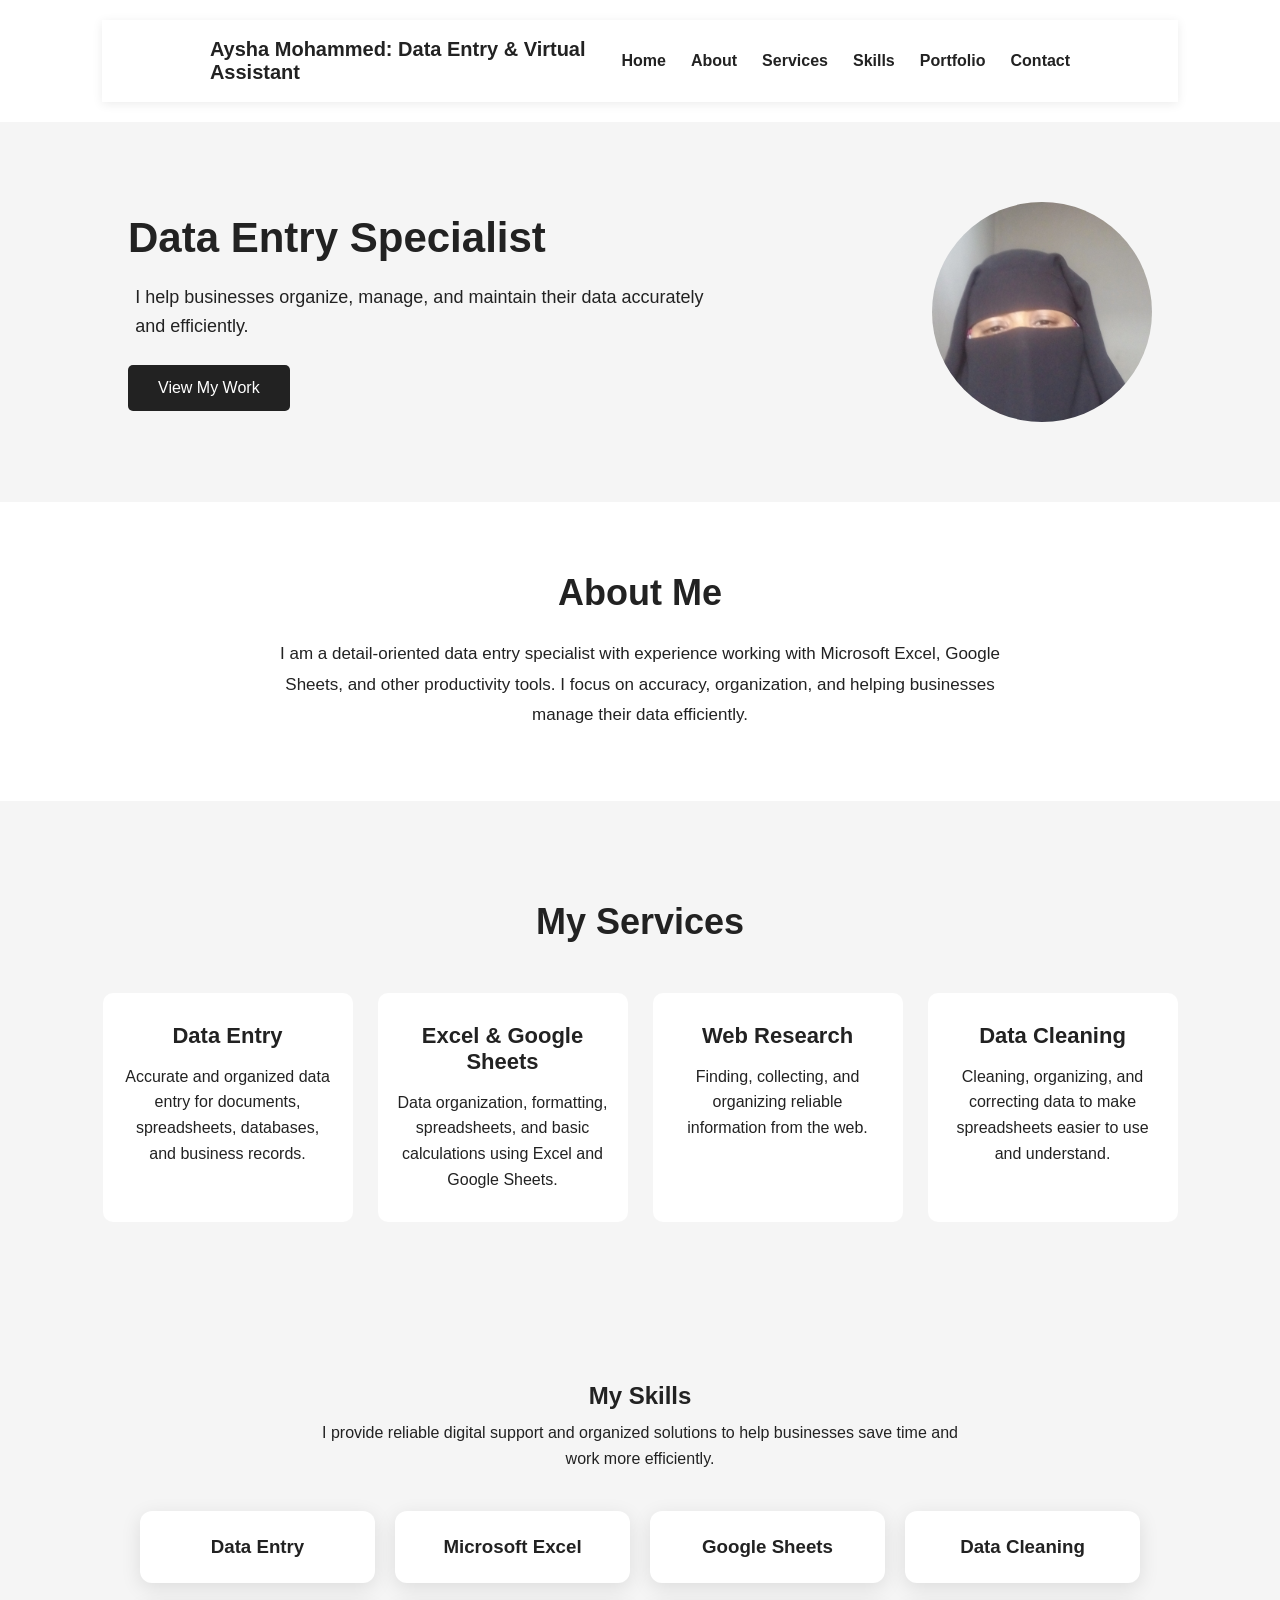
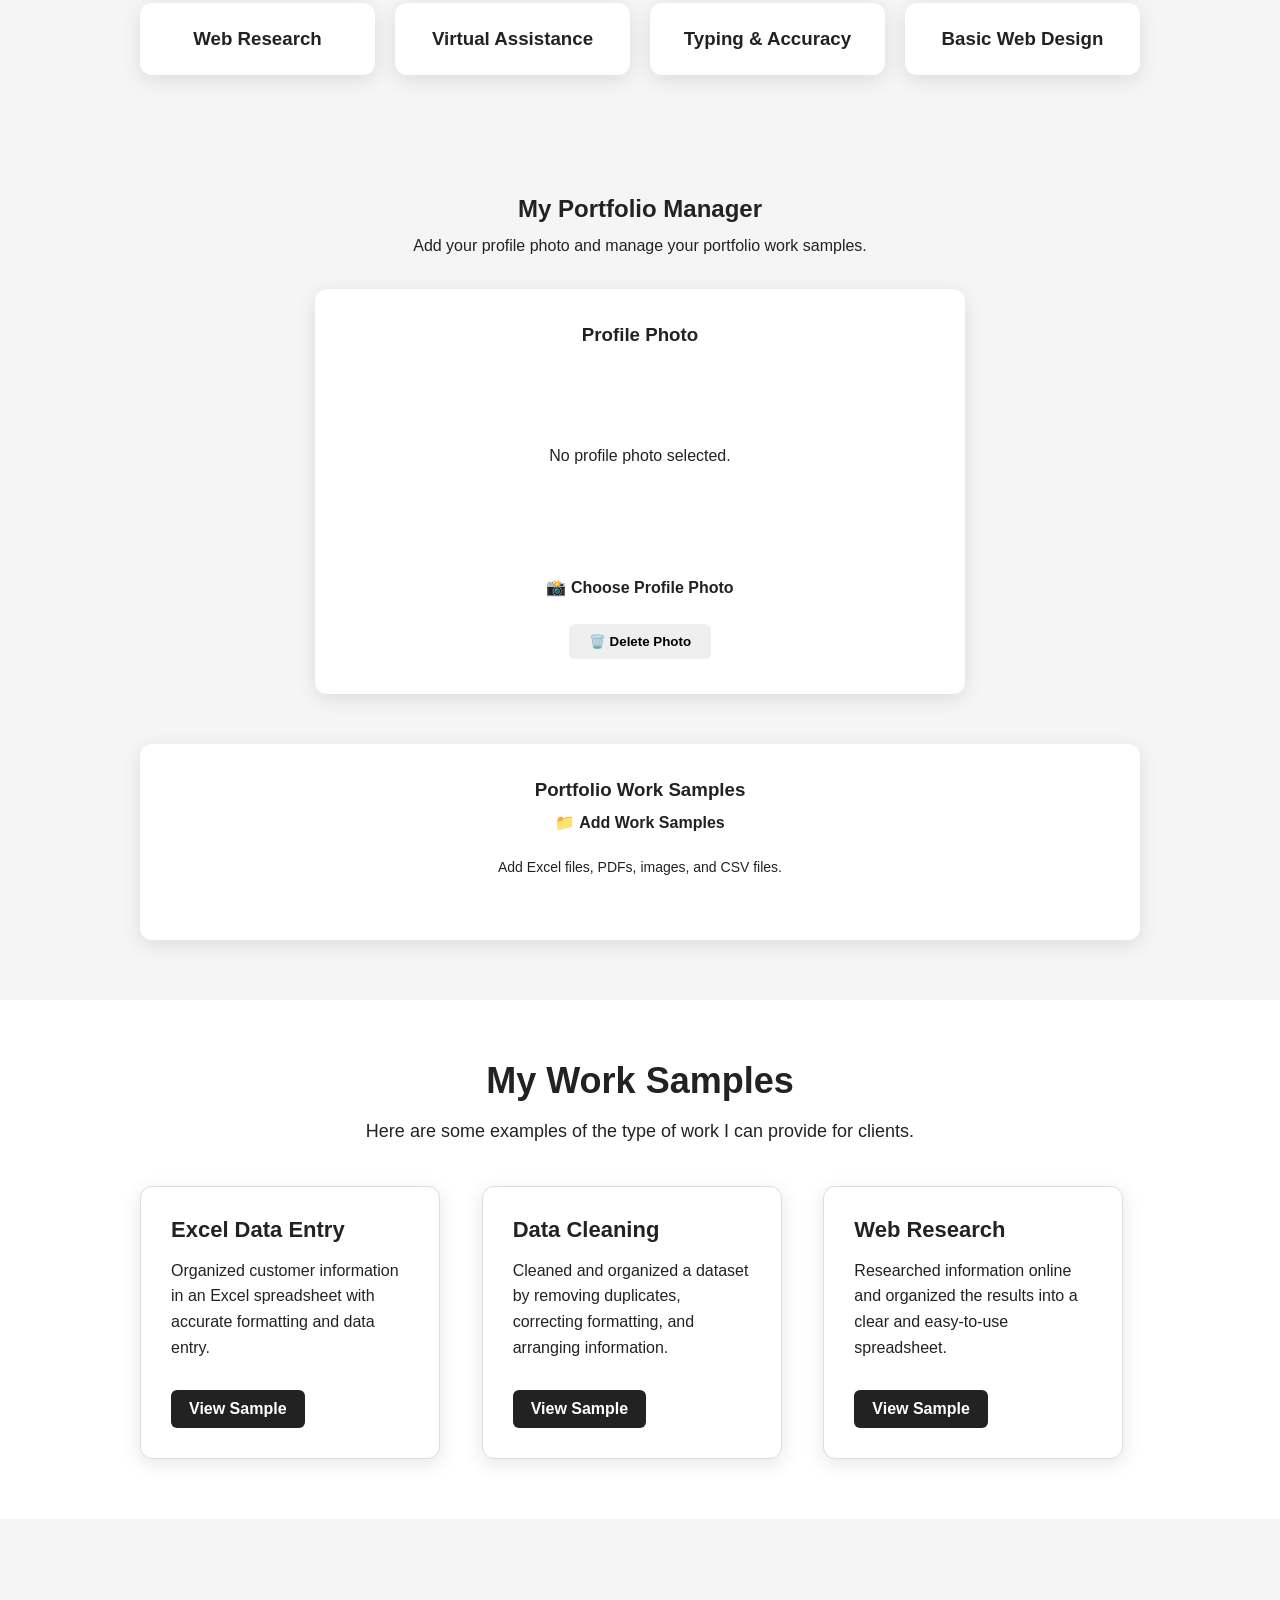
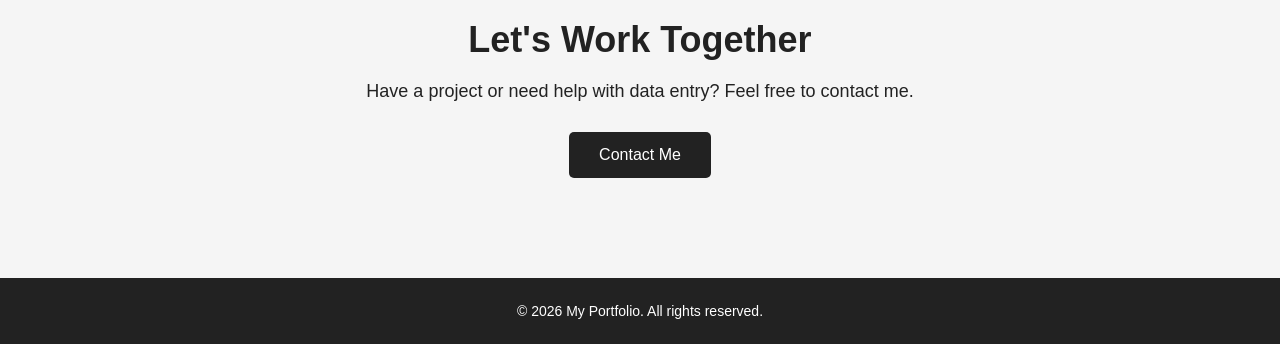
==== index.html @ e7d0a1af "Update index.html" ====
<!DOCTYPE html>
<html lang="en">
<head>
    <meta charset="UTF-8">
    <meta name="viewport" content="width=device-width, initial-scale=1.0">
    <title>My Portfolio</title>
    <link rel="stylesheet" href="style.css">
</head>

<body>

    <header>
        <nav>
            <div class="logo">Aysha Mohammed: Data Entry & Virtual Assistant</div>

            <ul class="nav-links">
                <li><a href="#home">Home</a></li>
                <li><a href="#about">About</a></li>
                <li><a href="#services">Services</a></li>
                <li><a href="#skills">Skills</a></li>
                <li><a href="#portfolio">Portfolio</a></li>
                <li><a href="#contact">Contact</a></li>
            </ul>
        </nav>
    </header>

    <main>

        <section id="home" class="hero">

    <div class="hero-content">

        <h1>Data Entry Specialist</h1>

        <p>
            I help businesses organize, manage, and maintain
            their data accurately and efficiently.
        </p>

        <a href="#portfolio" class="button">View My Work</a>

    </div>

    <div class="hero-profile">
      <img id="hero-profile-image" src="20260915_093928.jpg" alt="Aysha Mohammed">
    </div>

</section>
        <section id="about" class="about">

    <h2>About Me</h2>

    <p>
        I am a detail-oriented data entry specialist with experience
        working with Microsoft Excel, Google Sheets, and other
        productivity tools. I focus on accuracy, organization, and
        helping businesses manage their data efficiently.
    </p>

</section>
<section id="services" class="services">

    <h2>My Services</h2>

    <div class="service-container">

        <div class="service-card">
            <h3>Data Entry</h3>
            <p>
                Accurate and organized data entry for documents,
                spreadsheets, databases, and business records.
            </p>
        </div>

        <div class="service-card">
            <h3>Excel & Google Sheets</h3>
            <p>
                Data organization, formatting, spreadsheets,
                and basic calculations using Excel and Google Sheets.
            </p>
        </div>

        <div class="service-card">
            <h3>Web Research</h3>
            <p>
                Finding, collecting, and organizing reliable
                information from the web.
            </p>
        </div>

        <div class="service-card">
            <h3>Data Cleaning</h3>
            <p>
                Cleaning, organizing, and correcting data to make
                spreadsheets easier to use and understand.
            </p>
        </div>

    </div>

</section>
<section id="skills" class="skills">

    <h2>My Skills</h2>

    <p class="skills-intro">
        I provide reliable digital support and organized solutions
        to help businesses save time and work more efficiently.
    </p>

    <div class="skills-container">

        <div class="skill-card">
            <h3>Data Entry</h3>
        </div>

        <div class="skill-card">
            <h3>Microsoft Excel</h3>
        </div>

        <div class="skill-card">
            <h3>Google Sheets</h3>
        </div>

        <div class="skill-card">
            <h3>Data Cleaning</h3>
        </div>

        <div class="skill-card">
            <h3>Web Research</h3>
        </div>

        <div class="skill-card">
            <h3>Virtual Assistance</h3>
        </div>

        <div class="skill-card">
            <h3>Typing & Accuracy</h3>
        </div>

        <div class="skill-card">
            <h3>Basic Web Design</h3>
        </div>

    </div>

</section>
<section id="upload" class="upload-section">

    <h2>My Portfolio Manager</h2>

    <p class="upload-intro">
        Add your profile photo and manage your portfolio work samples.
    </p>

    <!-- Profile Photo -->
    <div class="profile-upload">

        <h3>Profile Photo</h3>

        <div id="profile-preview" class="profile-preview">
            <p>No profile photo selected.</p>
        </div>

        <label for="profile-photo" class="upload-button">
            📸 Choose Profile Photo
        </label>

        <input
            type="file"
            id="profile-photo"
            accept="image/*"
        >

        <button
            type="button"
            id="delete-profile"
            class="delete-button"
        >
            🗑️ Delete Photo
        </button>

    </div>


    <!-- Portfolio Files -->
    <div class="portfolio-upload">

        <h3>Portfolio Work Samples</h3>

        <label for="portfolio-files" class="upload-button">
            📁 Add Work Samples
        </label>

        <input
            type="file"
            id="portfolio-files"
            multiple
            accept=".jpg,.jpeg,.png,.pdf,.xlsx,.xls,.csv"
        >

        <p class="upload-note">
            Add Excel files, PDFs, images, and CSV files.
        </p>

        <div id="file-preview" class="file-preview"></div>

    </div>

</section>
<section id="portfolio" class="portfolio">

    <h2>My Work Samples</h2>

    <p class="portfolio-intro">
        Here are some examples of the type of work I can provide
        for clients.
    </p>

    <div class="portfolio-container">

        <div class="portfolio-card">
            <h3>Excel Data Entry</h3>
            <p>
                Organized customer information in an Excel spreadsheet
                with accurate formatting and data entry.
            </p>
            <a href="sampl.html" class="portfolio-button">View Sample</a>
        </div>

        <div class="portfolio-card">
            <h3>Data Cleaning</h3>
            <p>
                Cleaned and organized a dataset by removing duplicates,
                correcting formatting, and arranging information.
            </p>
            <a href="clean.html" class="portfolio-button">View Sample</a>
        </div>

        <div class="portfolio-card">
            <h3>Web Research</h3>
            <p>
                Researched information online and organized the results
                into a clear and easy-to-use spreadsheet.
            </p>
            <a href="research.html" class="portfolio-button">View Sample</a>
        </div>

    </div>

</section>
<section id="contact" class="contact">

    <h2>Let's Work Together</h2>

    <p>
        Have a project or need help with data entry?
        Feel free to contact me.
    </p>

    <a href="mailto:ayhamohammed@gmail.com" class="contact-button">
        Contact Me
    </a>

</section>
<footer>

    <p>© 2026 My Portfolio. All rights reserved.</p>

</footer>
    </main>
    <script>
    const profilePhoto = document.getElementById("profile-photo");
    const profilePreview = document.getElementById("profile-preview");
    const deleteProfile = document.getElementById("delete-profile");

    profilePhoto.addEventListener("change", function () {

        const file = profilePhoto.files[0];

        if (file) {

            profilePreview.innerHTML = "";
            const transaction = portfolioDB.result.transaction(["files"], "readwrite");
const store = transaction.objectStore("files");

store.add({
    name: "profile-photo",
    type: file.type,
    file: file
});

            const image = document.createElement("img");
            image.src = URL.createObjectURL(file);

            profilePreview.appendChild(image);
            const heroImage = document.getElementById("hero-profile-image");
heroImage.src = image.src;
        }
    });

    deleteProfile.addEventListener("click", function () {

    profilePhoto.value = "";
    profilePreview.innerHTML = "<p>No profile photo selected.</p>";

    const heroImage = document.getElementById("hero-profile-image");
    heroImage.src = "";

    const transaction =
        portfolioDB.result.transaction(["files"], "readwrite");

    const store =
        transaction.objectStore("files");

    const request = store.getAll();

    request.onsuccess = function () {

        request.result.forEach(function (savedFile) {

            if (savedFile.name === "profile-photo") {
                store.delete(savedFile.id);
            }

        });
    };
});
    


    const fileInput = document.getElementById("portfolio-files");
    const filePreview = document.getElementById("file-preview");

    fileInput.addEventListener("change", function () {

        const files = Array.from(fileInput.files);

        files.forEach(function (file) {
const transaction = portfolioDB.result.transaction(["files"], "readwrite");
const store = transaction.objectStore("files");

store.add({
    name: file.name,
    type: file.type,
    file: file
});
            const fileItem = document.createElement("div");
            fileItem.className = "file-item";

            if (file.type.startsWith("image/")) {

                const image = document.createElement("img");
                image.src = URL.createObjectURL(file);

                fileItem.appendChild(image);
            }

            const fileName = document.createElement("p");
fileName.textContent = file.name;

const viewButton = document.createElement("a");
viewButton.textContent = "👁️ View File";
viewButton.className = "portfolio-button";
viewButton.href = URL.createObjectURL(file);
viewButton.target = "_blank";

fileItem.appendChild(viewButton);

const deleteButton = document.createElement("button");
            deleteButton.textContent = "🗑️ Delete";
            deleteButton.className = "delete-button";

            deleteButton.addEventListener("click", function () {
                fileItem.remove();
            });

            fileItem.appendChild(fileName);
            fileItem.appendChild(deleteButton);

            filePreview.appendChild(fileItem);
        });

        fileInput.value = "";
    });
    const portfolioDB = indexedDB.open("AyshaPortfolio", 1);

portfolioDB.onupgradeneeded = function (event) {
    const db = event.target.result;

    if (!db.objectStoreNames.contains("files")) {
        db.createObjectStore("files", {
            keyPath: "id",
            autoIncrement: true
        });
    }
};

portfolioDB.onerror = function () {
    console.log("Portfolio storage could not be opened.");
};
portfolioDB.onsuccess = function () {
    const profileTransaction =
    portfolioDB.result.transaction(["files"], "readonly");

const profileStore =
    profileTransaction.objectStore("files");

const profileRequest = profileStore.getAll();

profileRequest.onsuccess = function () {

    const savedFiles = profileRequest.result;

    const savedProfile = savedFiles.find(function (savedFile) {
        return savedFile.name === "profile-photo";
    });

    if (savedProfile) {

        const image = document.createElement("img");
        image.src = URL.createObjectURL(savedProfile.file);

        profilePreview.innerHTML = "";
        profilePreview.appendChild(image);

        const heroImage =
            document.getElementById("hero-profile-image");

        heroImage.src = image.src;
    }
};

    const db = portfolioDB.result;
    const transaction = db.transaction(["files"], "readonly");
    const store = transaction.objectStore("files");

    const request = store.getAll();

    request.onsuccess = function () {
        

        request.result.forEach(function (savedFile) {
            if (savedFile.name === "profile-photo") {
    return;
}

            const fileItem = document.createElement("div");
            fileItem.className = "file-item";

            if (savedFile.type.startsWith("image/")) {

                const image = document.createElement("img");
                image.src = URL.createObjectURL(savedFile.file);

                fileItem.appendChild(image);
            }

            const fileName = document.createElement("p");
            fileName.textContent = savedFile.name;

            const viewButton = document.createElement("a");
            viewButton.textContent = "👁️ View File";
            viewButton.className = "portfolio-button";
            viewButton.href = URL.createObjectURL(savedFile.file);
            viewButton.target = "_blank";

            fileItem.appendChild(viewButton);

            const deleteButton = document.createElement("button");
            deleteButton.textContent = "🗑️ Delete";
            deleteButton.className = "delete-button";

            deleteButton.addEventListener("click", function () {

                const deleteTransaction =
                    db.transaction(["files"], "readwrite");

                const deleteStore =
                    deleteTransaction.objectStore("files");

                deleteStore.delete(savedFile.id);

                fileItem.remove();
            });

            fileItem.appendChild(fileName);
            fileItem.appendChild(deleteButton);

            filePreview.appendChild(fileItem);
        });
    };
};
</script>

</body>


</html>
---- style.css ----
* {
    margin: 0;
    padding: 0;
    box-sizing: border-box;
}

body {
    font-family: Arial, sans-serif;
    background-color: #f5f5f5;
    color: #222;
}

/* Navigation */

header {
    background-color: white;
    padding: 20px 8%;
}

nav {
    display: flex;
    justify-content: space-between;
    align-items: center;
}

.logo {
    font-size: 24px;
    font-weight: bold;
}

.nav-links {
    display: flex;
    list-style: none;
    gap: 30px;
}

.nav-links a {
    text-decoration: none;
    color: #222;
    font-size: 16px;
}

/* Hero section */

.hero {
    text-align: center;
    padding: 150px 20px;
}

.hero h1 {
    font-size: 50px;
    margin-bottom: 20px;
}

.hero p {
    font-size: 20px;
    max-width: 600px;
    margin: 0 auto 30px;
    line-height: 1.6;
}

.button {
    display: inline-block;
    text-decoration: none;
    background-color: #222;
    color: white;
    padding: 14px 30px;
    border-radius: 5px;
}
/* About section */

.about {
    background-color: white;
    text-align: center;
    padding: 100px 20px;
}

.about h2 {
    font-size: 36px;
    margin-bottom: 25px;
}

.about p {
    max-width: 700px;
    margin: 0 auto;
    font-size: 18px;
    line-height: 1.7;
}
/* Services section */

.services {
    text-align: center;
    padding: 100px 8%;
}

.services h2 {
    font-size: 36px;
    margin-bottom: 50px;
}

.service-container {
    display: flex;
    justify-content: center;
    gap: 25px;
    flex-wrap: wrap;
}

.service-card {
    background-color: white;
    width: 250px;
    padding: 30px 20px;
    border-radius: 10px;
}

.service-card h3 {
    font-size: 22px;
    margin-bottom: 15px;
}

.service-card p {
    font-size: 16px;
    line-height: 1.6;
}
/* Portfolio section */

.portfolio {
    background-color: white;
    text-align: center;
    padding: 100px 8%;
}

.portfolio h2 {
    font-size: 36px;
    margin-bottom: 15px;
}

.portfolio-intro {
    font-size: 18px;
    margin-bottom: 50px;
}

.portfolio-container {
    display: flex;
    justify-content: center;
    gap: 30px;
    flex-wrap: wrap;
}

.portfolio-card {
    width: 300px;
    padding: 30px;
    border: 1px solid #ddd;
    border-radius: 10px;
    text-align: left;
}

.portfolio-card h3 {
    font-size: 22px;
    margin-bottom: 15px;
}

.portfolio-card p {
    line-height: 1.6;
    margin-bottom: 25px;
}

.portfolio-button {
    display: inline-block;
    text-decoration: none;
    background-color: #222;
    color: white;
    padding: 10px 20px;
    border-radius: 5px;
}
/* Contact section */

.contact {
    text-align: center;
    padding: 100px 20px;
}

.contact h2 {
    font-size: 36px;
    margin-bottom: 20px;
}

.contact p {
    font-size: 18px;
    margin-bottom: 30px;
}

.contact-button {
    display: inline-block;
    text-decoration: none;
    background-color: #222;
    color: white;
    padding: 14px 30px;
    border-radius: 5px;
}

/* Footer */

footer {
    background-color: #222;
    color: white;
    text-align: center;
    padding: 25px;
}

footer p {
    font-size: 14px;
}
/* Mobile responsive design */

@media (max-width: 768px) {

    nav {
        flex-direction: column;
        gap: 20px;
    }

    .nav-links {
        gap: 15px;
        flex-wrap: wrap;
        justify-content: center;
    }

    .hero {
        padding: 100px 20px;
    }

    .hero h1 {
        font-size: 36px;
    }

    .hero p {
        font-size: 18px;
    }

    .about,
    .services,
    .portfolio,
    .contact {
        padding: 70px 20px;
    }

    .services h2,
    .portfolio h2,
    .about h2,
    .contact h2 {
        font-size: 30px;
    }

    .service-card,
    .portfolio-card {
        width: 100%;
        max-width: 400px;
    }

}
/* Mobile Responsive Design */
@media (max-width: 768px) {
    .hero {
        flex-direction: column;
        text-align: center;
    }

    .hero-content {
        width: 100%;
    }

    .hero-image {
        width: 100%;
        margin-top: 30px;
    }

    .cards {
        grid-template-columns: 1fr;
    }

    nav ul {
        flex-direction: column;
        gap: 15px;
    }

    .contact-container {
        flex-direction: column;
    }
}
/* Portfolio Section */
.portfolio {
    padding: 60px 20px;
    text-align: center;
}

.portfolio-intro {
    max-width: 600px;
    margin: 10px auto 40px;
    line-height: 1.6;
}

.portfolio-container {
    display: grid;
    grid-template-columns: repeat(3, 1fr);
    gap: 25px;
    max-width: 1000px;
    margin: auto;
}

.portfolio-card {
    padding: 30px;
    border-radius: 12px;
    background: white;
    box-shadow: 0 5px 20px rgba(0, 0, 0, 0.1);
    transition: transform 0.3s ease;
}

.portfolio-card:hover {
    transform: translateY(-8px);
}

.portfolio-card h3 {
    margin-bottom: 15px;
}

.portfolio-card p {
    line-height: 1.6;
    margin-bottom: 20px;
}

.portfolio-button {
    display: inline-block;
    padding: 10px 20px;
    text-decoration: none;
    border-radius: 6px;
}
/* Skills Section */
.skills {
    padding: 60px 20px;
    text-align: center;
}

.skills-intro {
    max-width: 650px;
    margin: 10px auto 40px;
    line-height: 1.6;
}

.skills-container {
    display: grid;
    grid-template-columns: repeat(4, 1fr);
    gap: 20px;
    max-width: 1000px;
    margin: auto;
}

.skill-card {
    padding: 25px 15px;
    background: white;
    border-radius: 12px;
    box-shadow: 0 5px 20px rgba(0, 0, 0, 0.1);
    transition: transform 0.3s ease;
}

.skill-card:hover {
    transform: translateY(-6px);
}

.skill-card h3 {
    margin: 0;
}
/* Portfolio Upload Section */
.upload-section {
    padding: 60px 20px;
    text-align: center;
}

.upload-intro {
    max-width: 650px;
    margin: 10px auto 30px;
    line-height: 1.6;
}

.upload-box {
    max-width: 650px;
    margin: auto;
    padding: 35px;
    border: 2px dashed #ccc;
    border-radius: 12px;
    background: white;
}

#portfolio-files {
    display: none;
}

.upload-button {
    display: inline-block;
    padding: 12px 25px;
    border-radius: 6px;
    cursor: pointer;
    font-weight: bold;
    transition: transform 0.3s ease;
}

.upload-button:hover {
    transform: translateY(-4px);
}

.upload-note {
    margin-top: 15px;
    font-size: 14px;
}

.file-preview {
    max-width: 1000px;
    margin: 30px auto 0;
    display: grid;
    grid-template-columns: repeat(3, 1fr);
    gap: 20px;
}

.file-item {
    padding: 20px;
    background: white;
    border-radius: 12px;
    box-shadow: 0 5px 20px rgba(0, 0, 0, 0.1);
}

.file-item img {
    max-width: 100%;
    max-height: 200px;
    object-fit: contain;
    border-radius: 8px;
    margin-bottom: 10px;
}

.file-item p {
    word-break: break-word;
}
/* Profile Photo */
.profile-upload {
    max-width: 650px;
    margin: 30px auto 50px;
    padding: 35px;
    background: white;
    border-radius: 12px;
    box-shadow: 0 5px 20px rgba(0, 0, 0, 0.1);
}

.profile-preview {
    margin: 20px auto;
    min-height: 180px;
    display: flex;
    align-items: center;
    justify-content: center;
}

.profile-preview img {
    width: 180px;
    height: 180px;
    object-fit: cover;
    border-radius: 50%;
    box-shadow: 0 5px 20px rgba(0, 0, 0, 0.15);
}

#profile-photo {
    display: none;
}

#portfolio-files {
    display: none;
}

.delete-button {
    display: block;
    margin: 15px auto 0;
    padding: 10px 20px;
    border: none;
    border-radius: 6px;
    cursor: pointer;
    font-weight: bold;
}

.portfolio-upload {
    max-width: 1000px;
    margin: auto;
    padding: 35px;
    background: white;
    border-radius: 12px;
    box-shadow: 0 5px 20px rgba(0, 0, 0, 0.1);
}

/* Hero Section */
.hero {
    display: flex;
    align-items: center;
    justify-content: space-between;
    gap: 80px;
    padding: 80px 10%;
    box-sizing: border-box;
}

.hero-content {
    width: 60%;
    text-align: left;
}

.hero-content h1 {
    margin-bottom: 20px;
}

.hero-content p {
    line-height: 1.6;
    margin-bottom: 25px;
}

.hero-profile {
    width: 220px;
    height: 220px;
    flex-shrink: 0;
}

.hero-profile img {
    display: block;
    width: 220px;
    height: 220px;
    object-fit: cover;
    border-radius: 50%;
}

/* Mobile */
@media (max-width: 768px) {

    .hero {
        flex-direction: column;
        text-align: center;
        gap: 30px;
        padding: 60px 20px;
    }

    .hero-content {
        width: 100%;
        text-align: center;
    }

    .hero-profile {
        width: 180px;
        height: 180px;
    }

    .hero-profile img {
        width: 180px;
        height: 180px;
    }
}
/* Portfolio Manager - Work Sample Cards */

.file-preview {
    grid-template-columns: repeat(3, 1fr);
    align-items: start;
}

.file-item {
    min-height: 150px;
    display: flex;
    flex-direction: column;
    justify-content: space-between;
}

.file-item p {
    font-weight: 600;
    margin: 10px 0;
}

.file-item .delete-button {
    margin: 10px auto 0;
}
/* Portfolio Manager - Professional File Cards */

.file-item {
    transition: transform 0.3s ease, box-shadow 0.3s ease;
}

.file-item:hover {
    transform: translateY(-5px);
    box-shadow: 0 8px 25px rgba(0, 0, 0, 0.15);
}

.file-item .delete-button {
    background: #f1f1f1;
}

.file-item .delete-button:hover {
    transform: translateY(-2px);
}
/* View File Button */
.portfolio-button {
    display: inline-block;
    padding: 10px 18px;
    margin-top: 10px;
    text-decoration: none;
    border-radius: 6px;
    font-weight: bold;
    transition: transform 0.3s ease;
}

.portfolio-button:hover {
    transform: translateY(-3px);
}
@media (max-width: 768px) {

    .file-preview {
        grid-template-columns: 1fr;
    }

    .portfolio-upload,
    .profile-upload {
        padding: 25px 15px;
    }

}
 /* Professional Navigation */
nav {
    padding: 18px 10%;
}

nav ul {
    list-style: none;
    display: flex;
    justify-content: center;
    align-items: center;
    gap: 30px;
    margin: 0;
    padding: 0;
}

nav ul li a {
    text-decoration: none;
    font-weight: 600;
    transition: transform 0.3s ease;
}

nav ul li a:hover {
    transform: translateY(-2px);
}
nav {
    background: white;
    box-shadow: 0 2px 10px rgba(0, 0, 0, 0.08);
}
/* Professional Header */

nav {
    display: flex;
    align-items: center;
    justify-content: space-between;
    padding: 18px 10%;
    background: white;
    box-shadow: 0 2px 10px rgba(0, 0, 0, 0.08);
}

.logo {
    font-size: 20px;
    font-weight: bold;
}

.nav-links {
    display: flex;
    align-items: center;
    gap: 25px;
    list-style: none;
    margin: 0;
    padding: 0;
}

.nav-links a {
    text-decoration: none;
    font-weight: 600;
    transition: transform 0.3s ease;
}

.nav-links a:hover {
    transform: translateY(-2px);
}
/* Mobile Navigation */

@media (max-width: 768px) {

    nav {
        flex-direction: column;
        gap: 15px;
        text-align: center;
    }

    .nav-links {
        flex-wrap: wrap;
        justify-content: center;
        gap: 15px;
    }

}
 /* Hero Text Improvement */

.hero-content h1 {
    font-size: 42px;
    line-height: 1.2;
}

.hero-content p {
    font-size: 18px;
    max-width: 600px;
}
/* About Me - Professional Style */

.about {
    padding: 70px 20px;
    text-align: center;
}

.about p {
    max-width: 750px;
    margin: 20px auto 0;
    line-height: 1.8;
    font-size: 17px;
}
/* Services - Professional Cards */

.service-card {
    transition: transform 0.3s ease, box-shadow 0.3s ease;
}

.service-card:hover {
    transform: translateY(-8px);
    box-shadow: 0 10px 25px rgba(0, 0, 0, 0.15);
}

.service-card h3 {
    margin-bottom: 15px;
}

.service-card p {
    line-height: 1.6;
}
.contact-button {
    transition: transform 0.3s ease, box-shadow 0.3s ease;
}

.contact-button:hover {
    transform: translateY(-3px);
    box-shadow: 0 8px 20px rgba(0, 0, 0, 0.15);
}
/* Footer */

footer {
    padding: 25px 20px;
    text-align: center;
}

footer p {
    margin: 0;
    font-size: 14px;
}
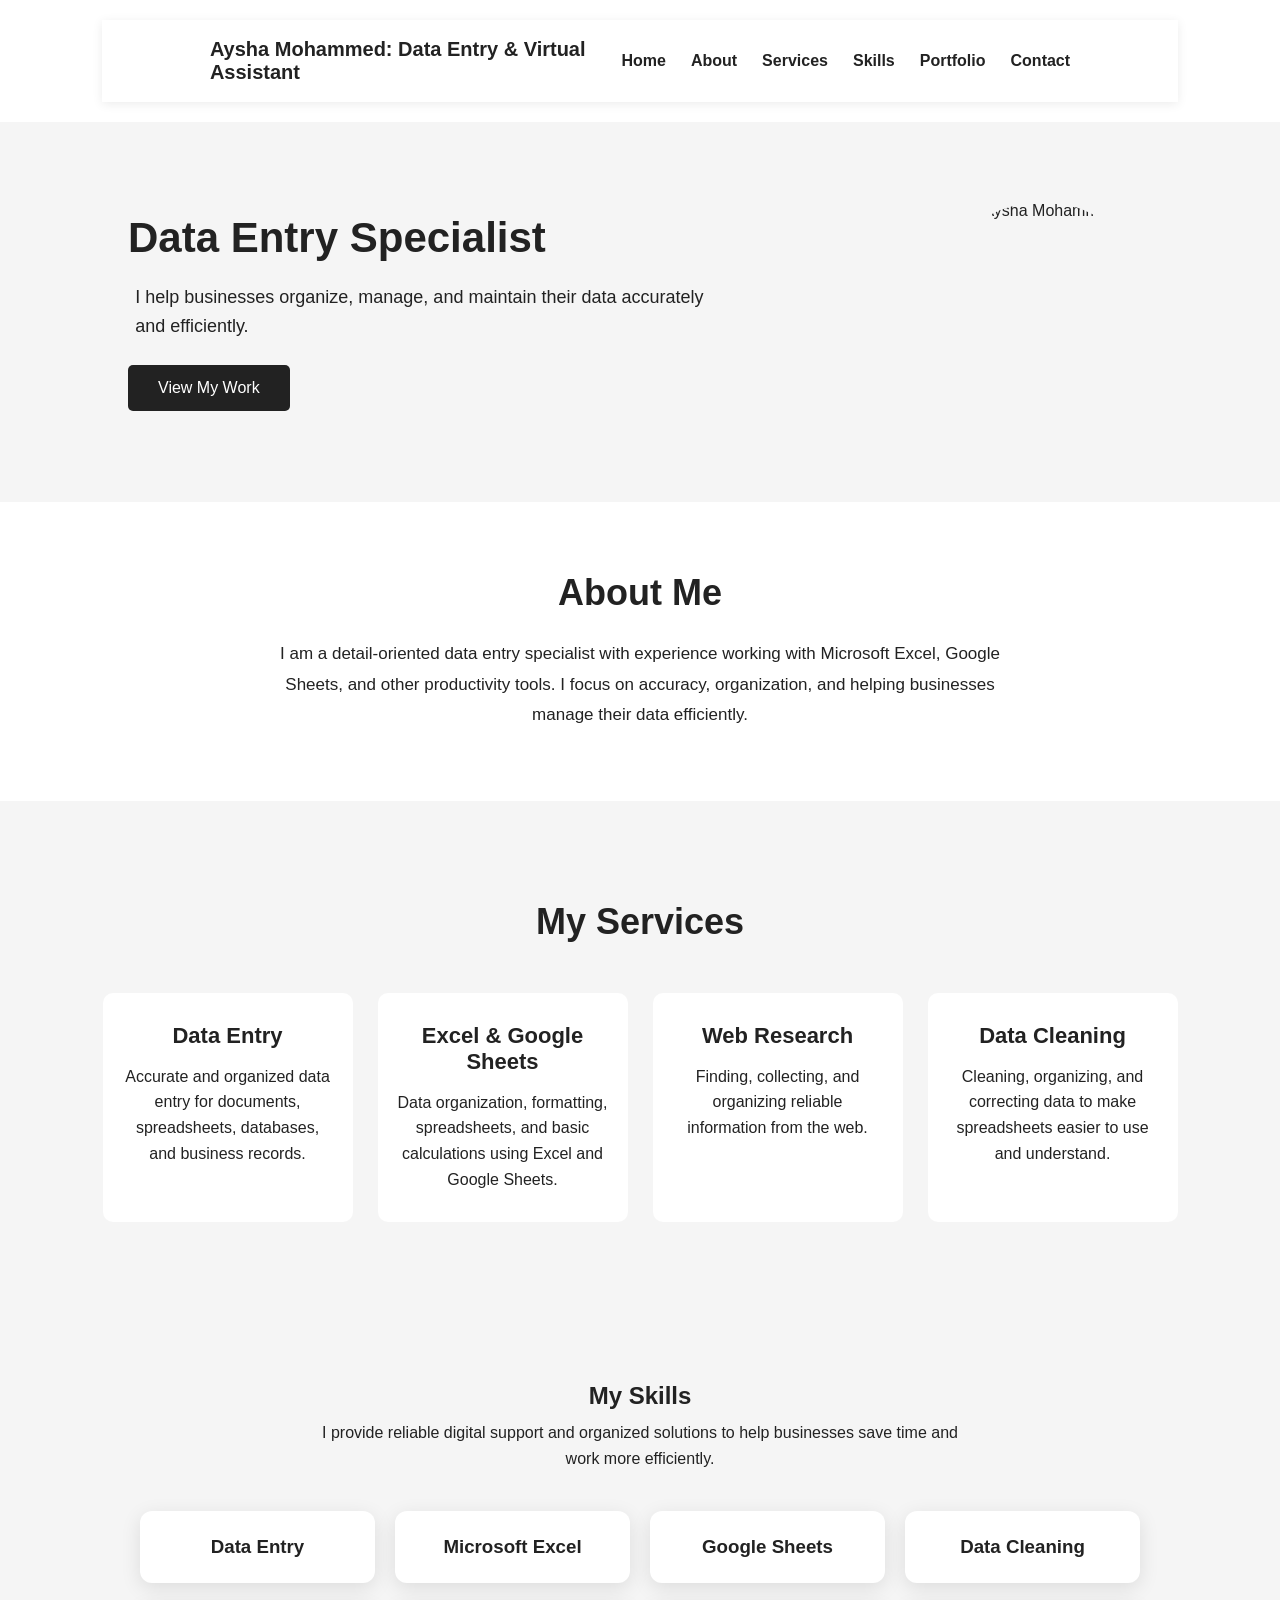
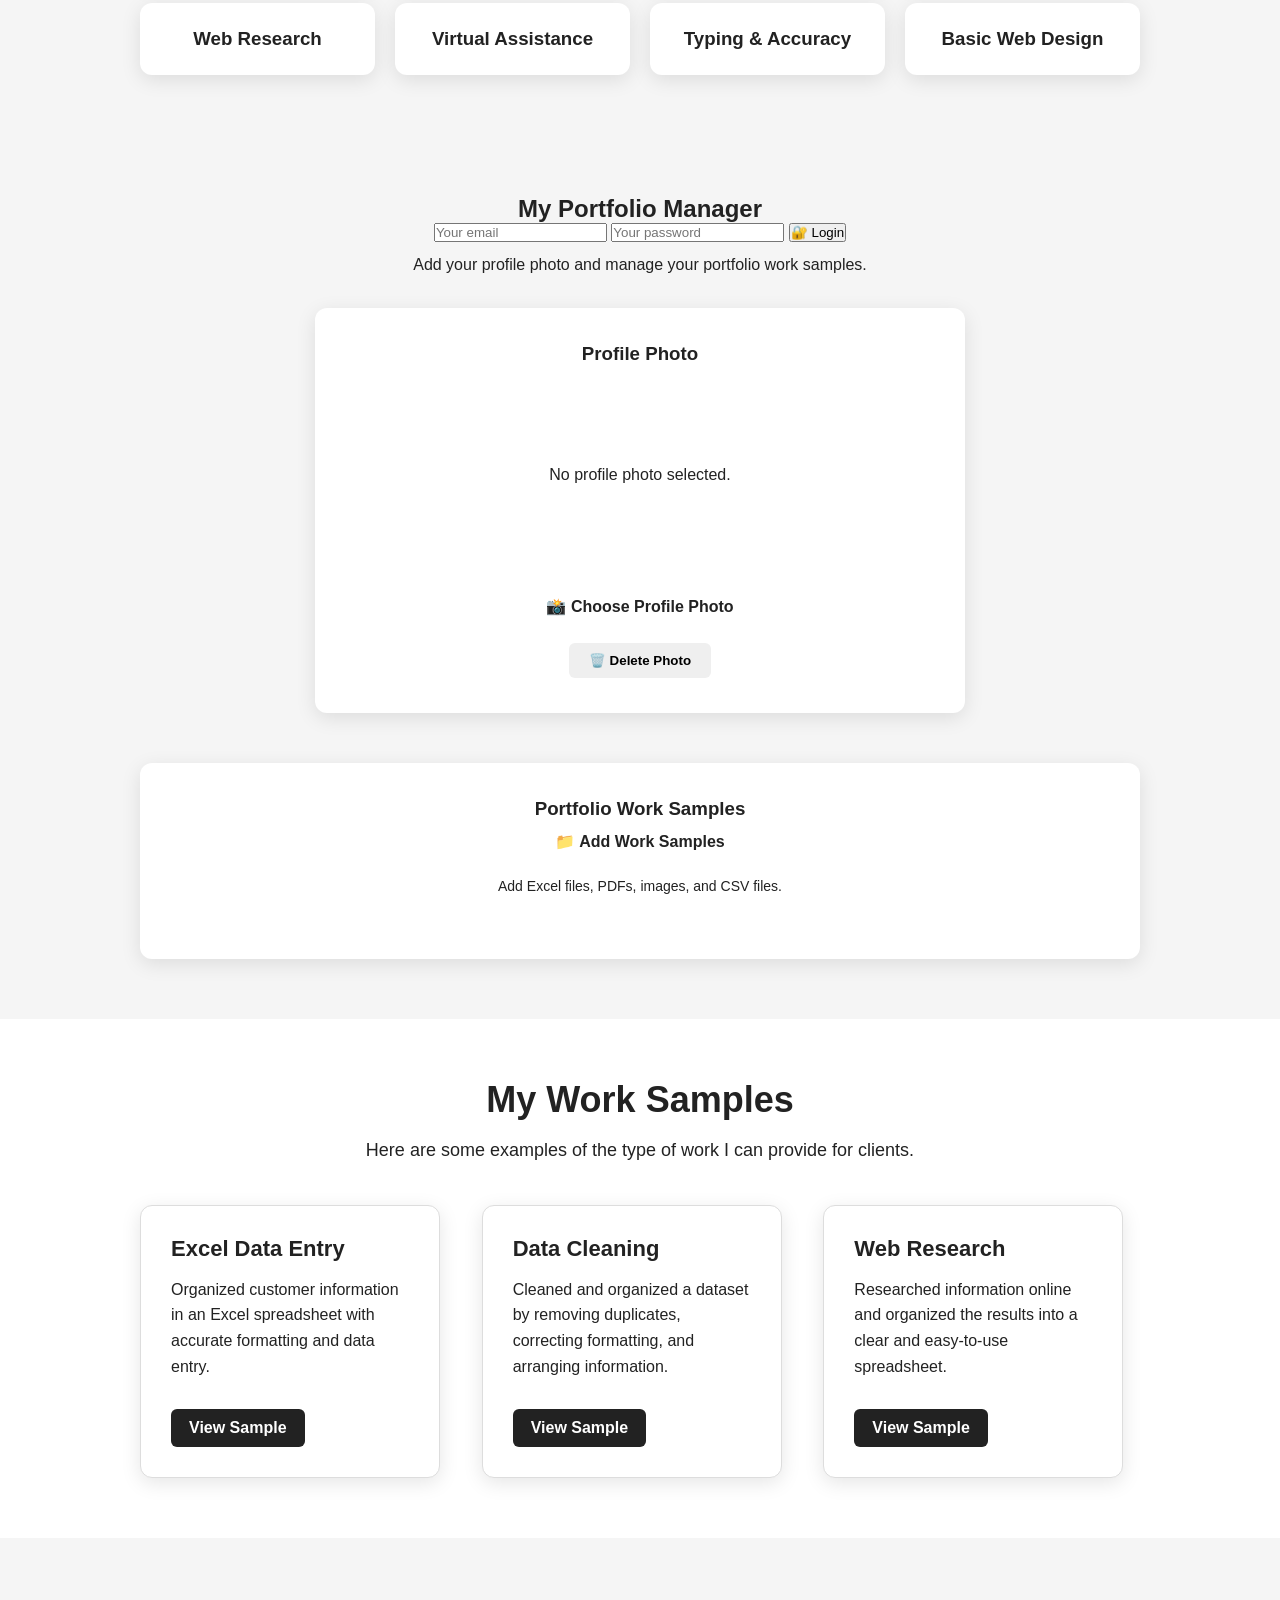
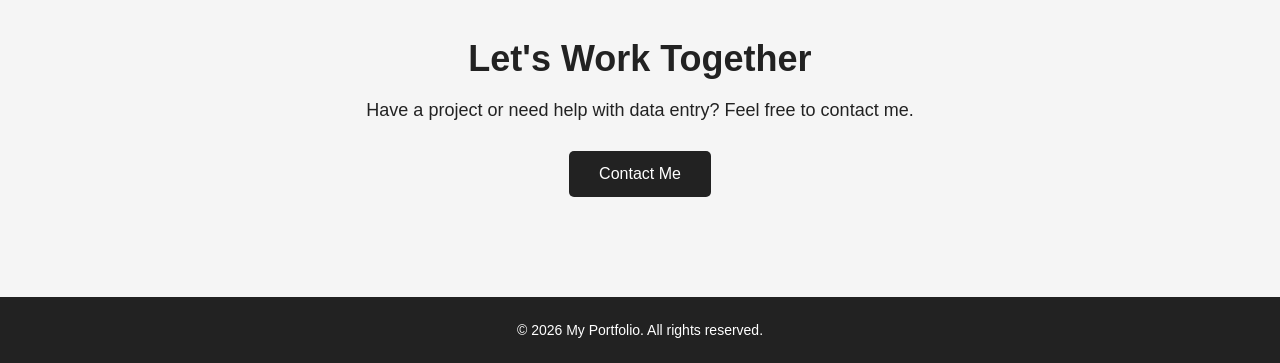
==== commit 8a48a001: "Add files via upload" ====
--- a/index.html
+++ b/index.html
@@ -42,7 +42,7 @@
     </div>
 
     <div class="hero-profile">
-      <img id="hero-profile-image" src="20260915_093928.jpg" alt="Aysha Mohammed">
+        <img id="hero-profile-image" src="" alt="Aysha Mohammed">
     </div>
 
 </section>
@@ -148,7 +148,44 @@
 <section id="upload" class="upload-section">
 
     <h2>My Portfolio Manager</h2>
-
+    <div id="login-section">
+
+    <input
+        type="email"
+        id="login-email"
+        placeholder="Your email"
+    >
+
+    <input
+        type="password"
+        id="login-password"
+        placeholder="Your password"
+    >
+
+    <button type="button" id="login-button">
+        🔐 Login
+    </button>
+
+    <p id="login-message"></p>
+
+</div>
+<div id="reset-password-section" style="display: none;">
+
+    <h3>Set New Password</h3>
+
+    <input
+        type="password"
+        id="new-password"
+        placeholder="Enter new password"
+    >
+
+    <button type="button" id="update-password-button">
+        Update Password
+    </button>
+
+    <p id="reset-message"></p>
+
+</div>
     <p class="upload-intro">
         Add your profile photo and manage your portfolio work samples.
     </p>
@@ -269,7 +306,71 @@
 
 </footer>
     </main>
-    <script>
+   <script src="https://cdn.jsdelivr.net/npm/@supabase/supabase-js@2"></script>
+    
+    <script>  
+     const SUPABASE_URL = "https://wuhcgmspvthvufobmrfr.supabase.co";
+const SUPABASE_KEY = "YOUR_PUBLISHABLE_KEY";
+const supabaseClient = supabase.createClient(
+    SUPABASE_URL,
+    SUPABASE_KEY
+);  
+// Password Recovery
+const resetPasswordSection = document.getElementById("reset-password-section");
+const updatePasswordButton = document.getElementById("update-password-button");
+const newPassword = document.getElementById("new-password");
+const resetMessage = document.getElementById("reset-message");
+
+supabaseClient.auth.onAuthStateChange((event, session) => {
+
+    if (event === "PASSWORD_RECOVERY") {
+        resetPasswordSection.style.display = "block";
+    }
+
+});
+
+updatePasswordButton.addEventListener("click", async function () {
+
+    const password = newPassword.value;
+
+    if (!password) {
+        resetMessage.textContent = "Please enter a new password.";
+        return;
+    }
+
+    const { error } = await supabaseClient.auth.updateUser({
+        password: password
+    });
+
+    if (error) {
+        resetMessage.textContent = error.message;
+        return;
+    }
+
+    resetMessage.textContent = "Password updated successfully! You can now log in.";
+    newPassword.value = "";
+
+});
+const loginButton = document.getElementById("login-button");
+const loginEmail = document.getElementById("login-email");
+const loginPassword = document.getElementById("login-password");
+const loginMessage = document.getElementById("login-message");
+
+loginButton.addEventListener("click", async function () {
+
+    const { data, error } = await supabaseClient.auth.signInWithPassword({
+        email: loginEmail.value,
+        password: loginPassword.value
+    });
+
+    if (error) {
+        loginMessage.textContent = "Login failed. Please check your email and password.";
+        return;
+    }
+
+    loginMessage.textContent = "Login successful!";
+
+});
     const profilePhoto = document.getElementById("profile-photo");
     const profilePreview = document.getElementById("profile-preview");
     const deleteProfile = document.getElementById("delete-profile");
@@ -496,4 +597,4 @@
 </body>
 
 
-</html>
+</html>
